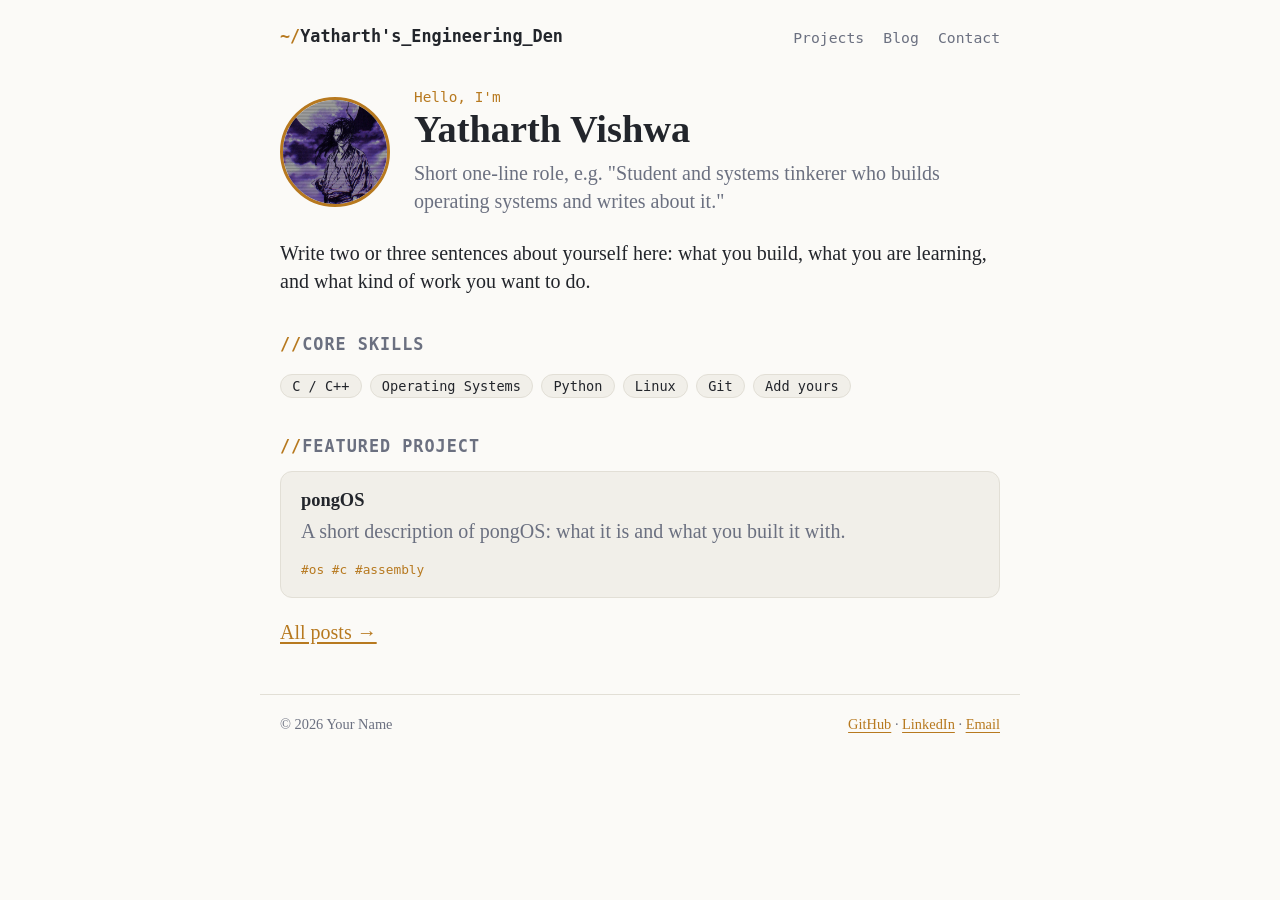
==== index.html @ f1cefecb "first commit" ====
<!DOCTYPE html>
<html lang="en"><head><meta charset="utf-8">
<meta name="viewport" content="width=device-width, initial-scale=1">
<title>Your Name | Engineer &amp; Builder</title>
<meta name="description" content="Portfolio and blog about my tech projects.">
<meta name="theme-color" content="#16181d">
<link rel="stylesheet" href="style.css"></head><body>
<header class="top"><a class="brand" href="index.html"><span class="prompt">~/</span>Yatharth's_Engineering_Den</a><nav><a href="projects.html">Projects</a><a href="blog.html">Blog</a><a href="contact.html">Contact</a></nav></header>
<main>

<section class="hero">
<img class="avatar" src="images/profile.jpeg" alt="Your Name">
<div>
<p class="eyebrow">Hello, I'm</p>
<h1>Yatharth Vishwa</h1>
<p class="lead">Short one-line role, e.g. "Student and systems tinkerer who builds operating systems and writes about it."</p>
</div>
</section>

<p>Write two or three sentences about yourself here: what you build, what you are learning, and what kind of work you want to do.</p>

<h2>Core skills</h2>
<ul class="chips"><li>C / C++</li><li>Operating Systems</li><li>Python</li><li>Linux</li><li>Git</li><li>Add yours</li></ul>

<h2>Featured project</h2>
<a class="card" href="posts/pongos.html"><h3>pongOS</h3><p>A short description of pongOS: what it is and what you built it with.</p><span class="tags">#os #c #assembly</span></a>

<p><a href="blog.html">All posts &rarr;</a></p>

</main>
<footer>
<span>&copy; 2026 Your Name</span>
<span><a href="https://github.com/your-username">GitHub</a> &middot; <a href="https://www.linkedin.com/in/your-profile">LinkedIn</a> &middot; <a href="mailto:you@example.com">Email</a></span>
</footer>
</body></html>
---- style.css ----
:root{--bg:#16181d;--panel:#1e2128;--text:#d9dce2;--muted:#8b91a0;--accent:#c829f0;--line:#2b2f38;--mono:ui-monospace,SFMono-Regular,Menlo,Consolas,monospace}
@media(prefers-color-scheme:light){:root{--bg:#fbfaf7;--panel:#f1efe9;--text:#22252b;--muted:#6b7080;--accent:#b7791f;--line:#e2dfd6}}
*{box-sizing:border-box}
html{scroll-behavior:smooth}
body{margin:0;background:var(--bg);color:var(--text);font:20px/1.4 "Times New Roman", Times, serif;}
main,.top,footer{max-width:760px;margin:0 auto;padding:0 1.25rem}
.top{display:flex;justify-content:space-between;align-items:center;flex-wrap:wrap;gap:.5rem;padding-top:1.4rem;padding-bottom:1.4rem}
.brand{font:700 1.05rem var(--mono);color:var(--text);text-decoration:none}
.prompt{color:var(--accent)}
nav a{font:.92rem var(--mono);color:var(--muted);text-decoration:none;margin-left:1.2rem;padding-bottom:2px}
nav a:hover{color:var(--text);border-bottom:2px solid var(--accent)}
a{color:var(--accent);text-underline-offset:3px}
h1,h2,h3{line-height:1.25}
h1{font-size:2rem;margin:1.2rem 0 .4rem}
h2{font:700 1.05rem var(--mono);text-transform:uppercase;letter-spacing:.06em;color:var(--muted);margin:2.4rem 0 .8rem}
h2::before{content:"//";color:var(--accent)}
h3{margin:.1rem 0 .3rem;font-size:1.15rem}
img,video{max-width:100%;height:auto;border-radius:10px}
.hero{display:flex;gap:1.5rem;align-items:center;margin:1rem 0 1.5rem}
.hero h1{margin:0;font-size:2.4rem}
.avatar{width:110px;height:110px;border-radius:50%;border:3px solid var(--accent);flex:none}
.eyebrow{font:.9rem var(--mono);color:var(--accent);margin:0}
.lead{color:var(--muted);margin:.4rem 0 0}
.muted,.meta{color:var(--muted)}
.meta{font-size:.92rem}
.chips{list-style:none;padding:0;display:flex;flex-wrap:wrap;gap:.5rem}
.chips li{font:.85rem var(--mono);border:1px solid var(--line);background:var(--panel);padding:.2rem .7rem;border-radius:999px}
.card,.post{display:block;background:var(--panel);border:1px solid var(--line);border-radius:12px;padding:1rem 1.25rem;margin:.9rem 0;color:var(--text);text-decoration:none;transition:border-color .15s,transform .15s}
.card:hover,.post:hover{border-color:var(--accent);transform:translateY(-2px)}
.card p,.post p{margin:.2rem 0 .5rem;color:var(--muted)}
.tags{font:.8rem var(--mono);color:var(--accent)}
.post{display:grid;grid-template-columns:110px 1fr;gap:1rem}
.post time{font:.82rem var(--mono);color:var(--muted);padding-top:.35rem}
@media(max-width:560px){.post{grid-template-columns:1fr;gap:0}.hero{flex-direction:column;align-items:flex-start}}
.contact{list-style:none;padding:0}
.contact li{padding:.5rem 0;border-bottom:1px solid var(--line)}
.contact strong{display:inline-block;width:100px;font-family:var(--mono);font-size:.9rem;color:var(--muted)}
.back{font:.9rem var(--mono);text-decoration:none}
article h2{text-transform:none;font:700 1.4rem system-ui,sans-serif;color:var(--text);letter-spacing:0}
article h2::before{content:""}
pre{background:var(--panel);border:1px solid var(--line);border-left:3px solid var(--accent);padding:1rem;overflow-x:auto;border-radius:8px}
code{font-family:var(--mono);font-size:.9rem}
.video{position:relative;padding-bottom:56.25%;height:0;margin:1rem 0}
.video iframe{position:absolute;inset:0;width:100%;height:100%;border:0;border-radius:10px}
footer{display:flex;justify-content:space-between;flex-wrap:wrap;gap:.5rem;color:var(--muted);font-size:.9rem;border-top:1px solid var(--line);margin-top:3rem;padding-top:1.2rem;padding-bottom:2rem}
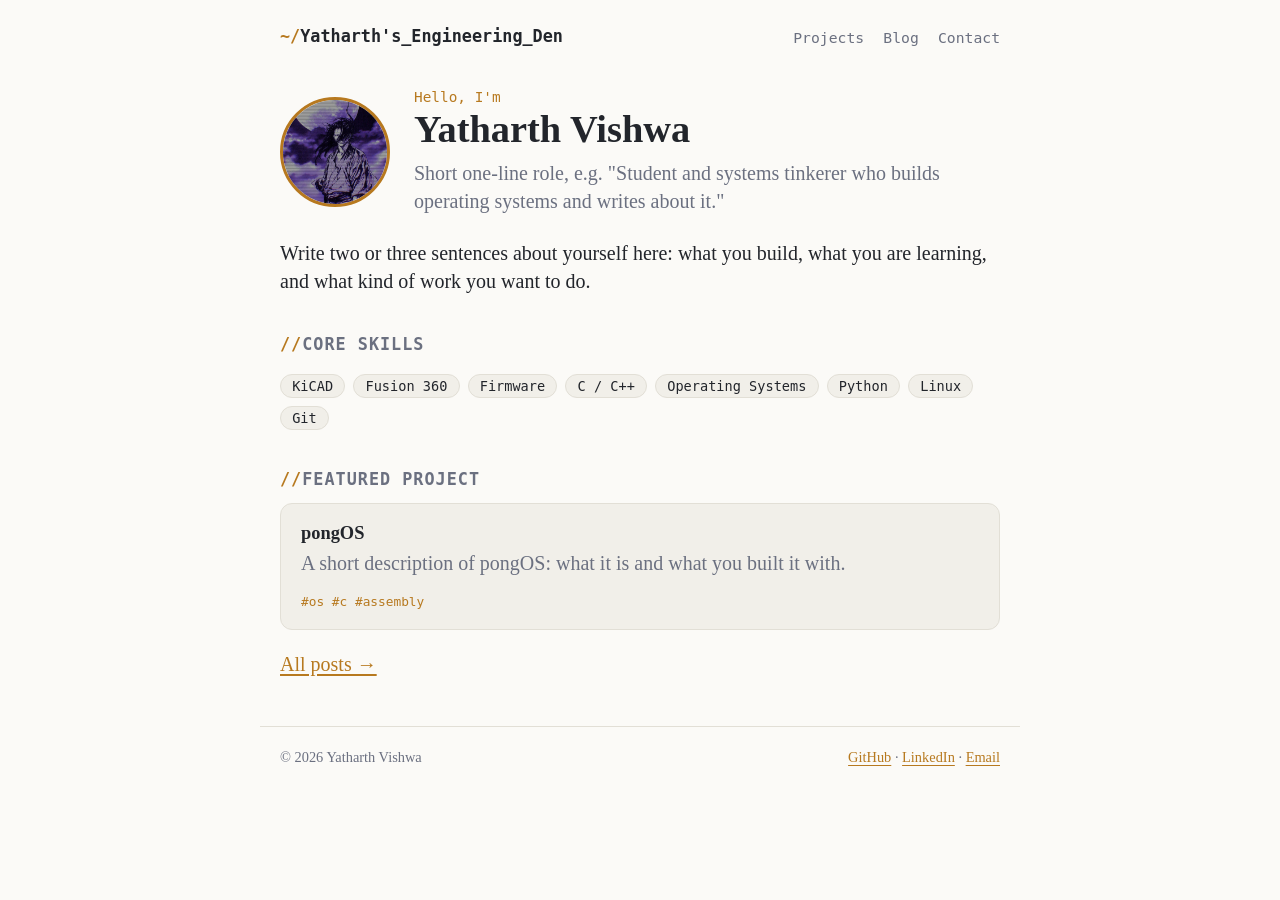
==== commit 2357316b: "added syntax highlight" ====
--- a/index.html
+++ b/index.html
@@ -1,7 +1,7 @@
 <!DOCTYPE html>
 <html lang="en"><head><meta charset="utf-8">
 <meta name="viewport" content="width=device-width, initial-scale=1">
-<title>Your Name | Engineer &amp; Builder</title>
+<title>Yatharth's Den &amp; Builder</title>
 <meta name="description" content="Portfolio and blog about my tech projects.">
 <meta name="theme-color" content="#16181d">
 <link rel="stylesheet" href="style.css"></head><body>
@@ -20,7 +20,7 @@
 <p>Write two or three sentences about yourself here: what you build, what you are learning, and what kind of work you want to do.</p>
 
 <h2>Core skills</h2>
-<ul class="chips"><li>C / C++</li><li>Operating Systems</li><li>Python</li><li>Linux</li><li>Git</li><li>Add yours</li></ul>
+<ul class="chips"><li>KiCAD</li><li>Fusion 360<li>Firmware</li><li>C / C++</li><li>Operating Systems</li><li>Python</li><li>Linux</li><li>Git</li></ul>
 
 <h2>Featured project</h2>
 <a class="card" href="posts/pongos.html"><h3>pongOS</h3><p>A short description of pongOS: what it is and what you built it with.</p><span class="tags">#os #c #assembly</span></a>
@@ -29,7 +29,7 @@
 
 </main>
 <footer>
-<span>&copy; 2026 Your Name</span>
-<span><a href="https://github.com/your-username">GitHub</a> &middot; <a href="https://www.linkedin.com/in/your-profile">LinkedIn</a> &middot; <a href="mailto:you@example.com">Email</a></span>
+<span>&copy; 2026 Yatharth Vishwa</span>
+<span><a href="https://github.com/yatharthvishwa">GitHub</a> &middot; <a href="https://www.linkedin.com/in/yatharth-vishwa">LinkedIn</a> &middot; <a href="mailto:yatharth4665@gmail.com">Email</a></span>
 </footer>
 </body></html>
--- a/style.css
+++ b/style.css
@@ -1,5 +1,5 @@
-:root{--bg:#16181d;--panel:#1e2128;--text:#d9dce2;--muted:#8b91a0;--accent:#c829f0;--line:#2b2f38;--mono:ui-monospace,SFMono-Regular,Menlo,Consolas,monospace}
-@media(prefers-color-scheme:light){:root{--bg:#fbfaf7;--panel:#f1efe9;--text:#22252b;--muted:#6b7080;--accent:#b7791f;--line:#e2dfd6}}
+:root{--bg:#16181d;--panel:#1e2128;--text:#d9dce2;--muted:#8b91a0;--accent:#c829f0;--line:#2b2f38;--mono:ui-monospace,SFMono-Regular,Menlo,Consolas,monospace;--code-comment:#8b91a0;--code-keyword:#c792ea;--code-number:#f78c6c;--code-name:#82aaff;--code-string:#c3e88d}
+@media(prefers-color-scheme:light){:root{--bg:#fbfaf7;--panel:#f1efe9;--text:#22252b;--muted:#6b7080;--accent:#b7791f;--line:#e2dfd6;--code-comment:#626b7a;--code-keyword:#7c3aed;--code-number:#b54708;--code-name:#1d4ed8;--code-string:#287a3b}}
 *{box-sizing:border-box}
 html{scroll-behavior:smooth}
 body{margin:0;background:var(--bg);color:var(--text);font:20px/1.4 "Times New Roman", Times, serif;}
@@ -40,6 +40,12 @@
 article h2::before{content:""}
 pre{background:var(--panel);border:1px solid var(--line);border-left:3px solid var(--accent);padding:1rem;overflow-x:auto;border-radius:8px}
 code{font-family:var(--mono);font-size:.9rem}
+pre code{display:block;white-space:pre;tab-size:4}
+.hljs-comment,.hljs-quote{color:var(--code-comment);font-style:italic}
+.hljs-keyword,.hljs-selector-tag{color:var(--code-keyword)}
+.hljs-number,.hljs-literal,.hljs-meta{color:var(--code-number)}
+.hljs-built_in,.hljs-title,.hljs-type{color:var(--code-name)}
+.hljs-string{color:var(--code-string)}
 .video{position:relative;padding-bottom:56.25%;height:0;margin:1rem 0}
 .video iframe{position:absolute;inset:0;width:100%;height:100%;border:0;border-radius:10px}
 footer{display:flex;justify-content:space-between;flex-wrap:wrap;gap:.5rem;color:var(--muted);font-size:.9rem;border-top:1px solid var(--line);margin-top:3rem;padding-top:1.2rem;padding-bottom:2rem}
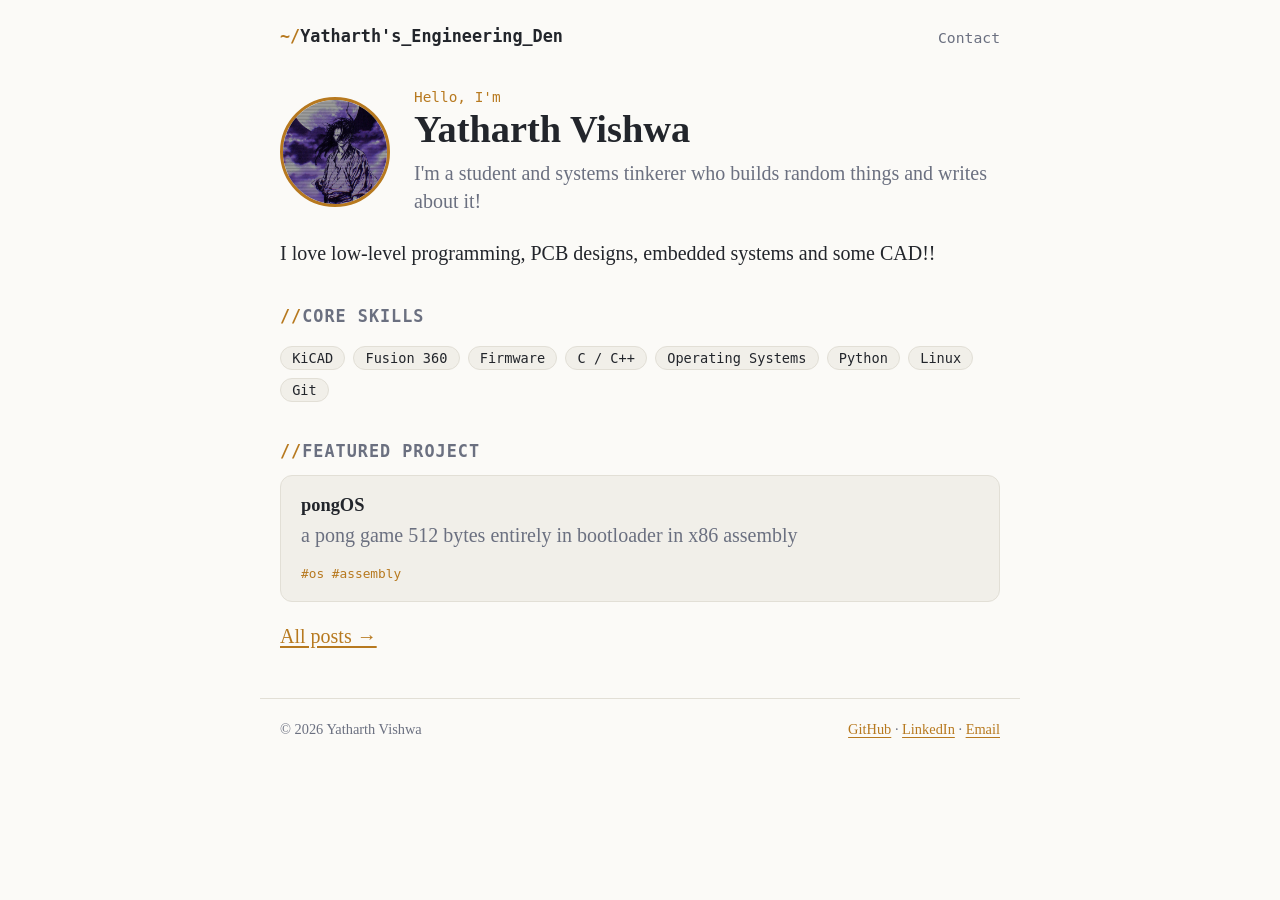
==== commit 36db295c: "intial pages" ====
--- a/index.html
+++ b/index.html
@@ -5,25 +5,25 @@
 <meta name="description" content="Portfolio and blog about my tech projects.">
 <meta name="theme-color" content="#16181d">
 <link rel="stylesheet" href="style.css"></head><body>
-<header class="top"><a class="brand" href="index.html"><span class="prompt">~/</span>Yatharth's_Engineering_Den</a><nav><a href="projects.html">Projects</a><a href="blog.html">Blog</a><a href="contact.html">Contact</a></nav></header>
+<header class="top"><a class="brand" href="index.html"><span class="prompt">~/</span>Yatharth's_Engineering_Den</a><nav><a href="contact.html">Contact</a></nav></header>
 <main>
 
 <section class="hero">
-<img class="avatar" src="images/profile.jpeg" alt="Your Name">
+<img class="avatar" src="images/profile.jpeg" alt="Yatharth Vishwa">
 <div>
 <p class="eyebrow">Hello, I'm</p>
 <h1>Yatharth Vishwa</h1>
-<p class="lead">Short one-line role, e.g. "Student and systems tinkerer who builds operating systems and writes about it."</p>
+<p class="lead">I'm a student and systems tinkerer who builds random things and writes about it!</p>
 </div>
 </section>
 
-<p>Write two or three sentences about yourself here: what you build, what you are learning, and what kind of work you want to do.</p>
+<p>I love low-level programming, PCB designs, embedded systems and some CAD!!</p>
 
 <h2>Core skills</h2>
 <ul class="chips"><li>KiCAD</li><li>Fusion 360<li>Firmware</li><li>C / C++</li><li>Operating Systems</li><li>Python</li><li>Linux</li><li>Git</li></ul>
 
 <h2>Featured project</h2>
-<a class="card" href="posts/pongos.html"><h3>pongOS</h3><p>A short description of pongOS: what it is and what you built it with.</p><span class="tags">#os #c #assembly</span></a>
+<a class="card" href="red/posts/pongos.html"><h3>pongOS</h3><p>a pong game 512 bytes entirely in bootloader in x86 assembly </p><span class="tags">#os #assembly</span></a>
 
 <p><a href="blog.html">All posts &rarr;</a></p>
 
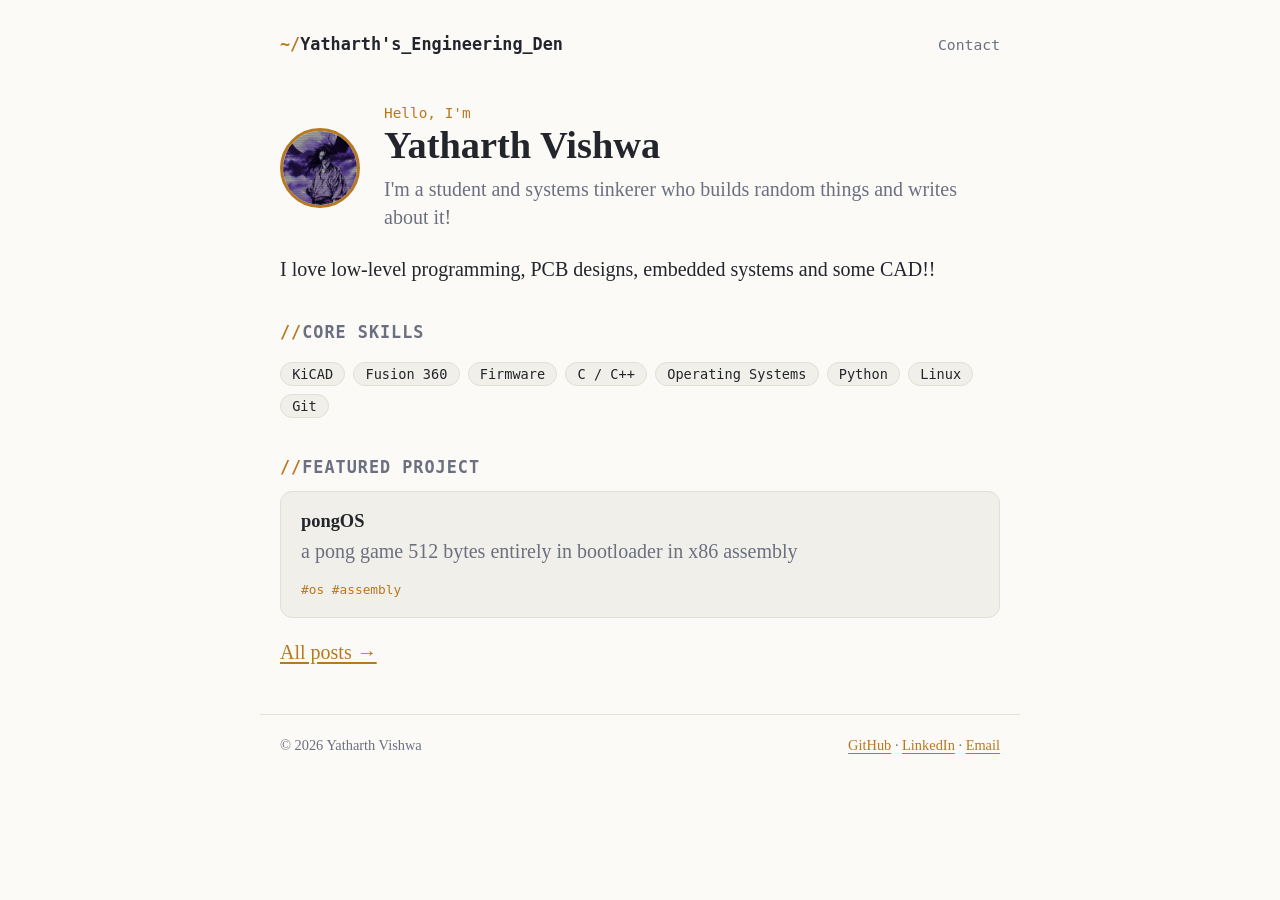
==== commit 51bc7a8a: "mobile compatibility" ====
--- a/index.html
+++ b/index.html
@@ -20,7 +20,7 @@
 <p>I love low-level programming, PCB designs, embedded systems and some CAD!!</p>
 
 <h2>Core skills</h2>
-<ul class="chips"><li>KiCAD</li><li>Fusion 360<li>Firmware</li><li>C / C++</li><li>Operating Systems</li><li>Python</li><li>Linux</li><li>Git</li></ul>
+<ul class="chips"><li>KiCAD</li><li>Fusion 360</li><li>Firmware</li><li>C / C++</li><li>Operating Systems</li><li>Python</li><li>Linux</li><li>Git</li></ul>
 
 <h2>Featured project</h2>
 <a class="card" href="red/posts/pongos.html"><h3>pongOS</h3><p>a pong game 512 bytes entirely in bootloader in x86 assembly </p><span class="tags">#os #assembly</span></a>
--- a/style.css
+++ b/style.css
@@ -5,9 +5,10 @@
 body{margin:0;background:var(--bg);color:var(--text);font:20px/1.4 "Times New Roman", Times, serif;}
 main,.top,footer{max-width:760px;margin:0 auto;padding:0 1.25rem}
 .top{display:flex;justify-content:space-between;align-items:center;flex-wrap:wrap;gap:.5rem;padding-top:1.4rem;padding-bottom:1.4rem}
-.brand{font:700 1.05rem var(--mono);color:var(--text);text-decoration:none}
+.brand{font:700 1.05rem var(--mono);color:var(--text);text-decoration:none;overflow-wrap:anywhere}
 .prompt{color:var(--accent)}
-nav a{font:.92rem var(--mono);color:var(--muted);text-decoration:none;margin-left:1.2rem;padding-bottom:2px}
+nav{display:flex;flex-wrap:wrap;gap:.5rem 1rem}
+nav a{display:inline-flex;align-items:center;min-height:44px;font:.92rem var(--mono);color:var(--muted);text-decoration:none;padding:2px 0}
 nav a:hover{color:var(--text);border-bottom:2px solid var(--accent)}
 a{color:var(--accent);text-underline-offset:3px}
 h1,h2,h3{line-height:1.25}
@@ -17,8 +18,8 @@
 h3{margin:.1rem 0 .3rem;font-size:1.15rem}
 img,video{max-width:100%;height:auto;border-radius:10px}
 .hero{display:flex;gap:1.5rem;align-items:center;margin:1rem 0 1.5rem}
-.hero h1{margin:0;font-size:2.4rem}
-.avatar{width:110px;height:110px;border-radius:50%;border:3px solid var(--accent);flex:none}
+.hero h1{margin:0;font-size:clamp(1.8rem,9vw,2.4rem)}
+.avatar{width:80px;height:80px;border-radius:50%;border:3px solid var(--accent);flex:none}
 .eyebrow{font:.9rem var(--mono);color:var(--accent);margin:0}
 .lead{color:var(--muted);margin:.4rem 0 0}
 .muted,.meta{color:var(--muted)}
@@ -31,7 +32,6 @@
 .tags{font:.8rem var(--mono);color:var(--accent)}
 .post{display:grid;grid-template-columns:110px 1fr;gap:1rem}
 .post time{font:.82rem var(--mono);color:var(--muted);padding-top:.35rem}
-@media(max-width:560px){.post{grid-template-columns:1fr;gap:0}.hero{flex-direction:column;align-items:flex-start}}
 .contact{list-style:none;padding:0}
 .contact li{padding:.5rem 0;border-bottom:1px solid var(--line)}
 .contact strong{display:inline-block;width:100px;font-family:var(--mono);font-size:.9rem;color:var(--muted)}
@@ -49,3 +49,4 @@
 .video{position:relative;padding-bottom:56.25%;height:0;margin:1rem 0}
 .video iframe{position:absolute;inset:0;width:100%;height:100%;border:0;border-radius:10px}
 footer{display:flex;justify-content:space-between;flex-wrap:wrap;gap:.5rem;color:var(--muted);font-size:.9rem;border-top:1px solid var(--line);margin-top:3rem;padding-top:1.2rem;padding-bottom:2rem}
+@media(max-width:560px){main,.top,footer{padding-left:1rem;padding-right:1rem}.top{align-items:flex-start;flex-direction:column;gap:.25rem;padding-top:1rem;padding-bottom:1rem}body{font-size:18px}.post{grid-template-columns:1fr;gap:0}.hero{flex-direction:row;align-items:center;gap:.875rem}.hero>div{min-width:0}.hero h1{font-size:clamp(1.45rem,7vw,2rem);overflow-wrap:anywhere}.hero .lead{font-size:.95rem}h2{margin-top:1.8rem}.chips{gap:.4rem}.chips li{padding:.35rem .7rem}footer{flex-direction:column}.contact li{display:flex;align-items:flex-start;gap:.5rem}.contact strong{width:auto;flex:0 0 5.5rem}.contact a{min-width:0;overflow-wrap:anywhere}}
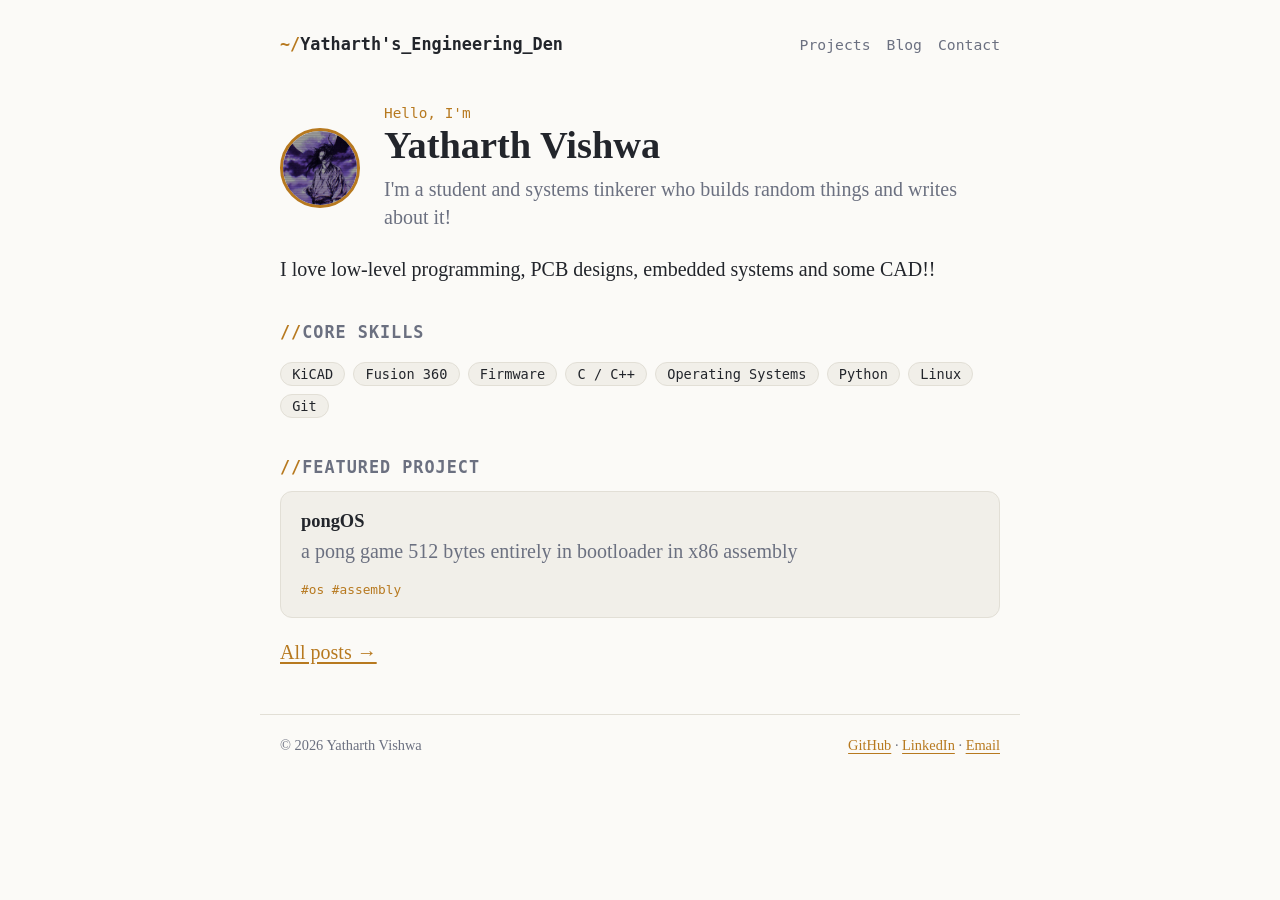
==== commit a1a928e5: "tabs" ====
--- a/index.html
+++ b/index.html
@@ -5,7 +5,7 @@
 <meta name="description" content="Portfolio and blog about my tech projects.">
 <meta name="theme-color" content="#16181d">
 <link rel="stylesheet" href="style.css"></head><body>
-<header class="top"><a class="brand" href="index.html"><span class="prompt">~/</span>Yatharth's_Engineering_Den</a><nav><a href="contact.html">Contact</a></nav></header>
+<header class="top"><a class="brand" href="index.html"><span class="prompt">~/</span>Yatharth's_Engineering_Den</a><nav><a href="projects.html">Projects</a><a href="blog.html">Blog</a><a href="contact.html">Contact</a></nav></header>
 <main>
 
 <section class="hero">
